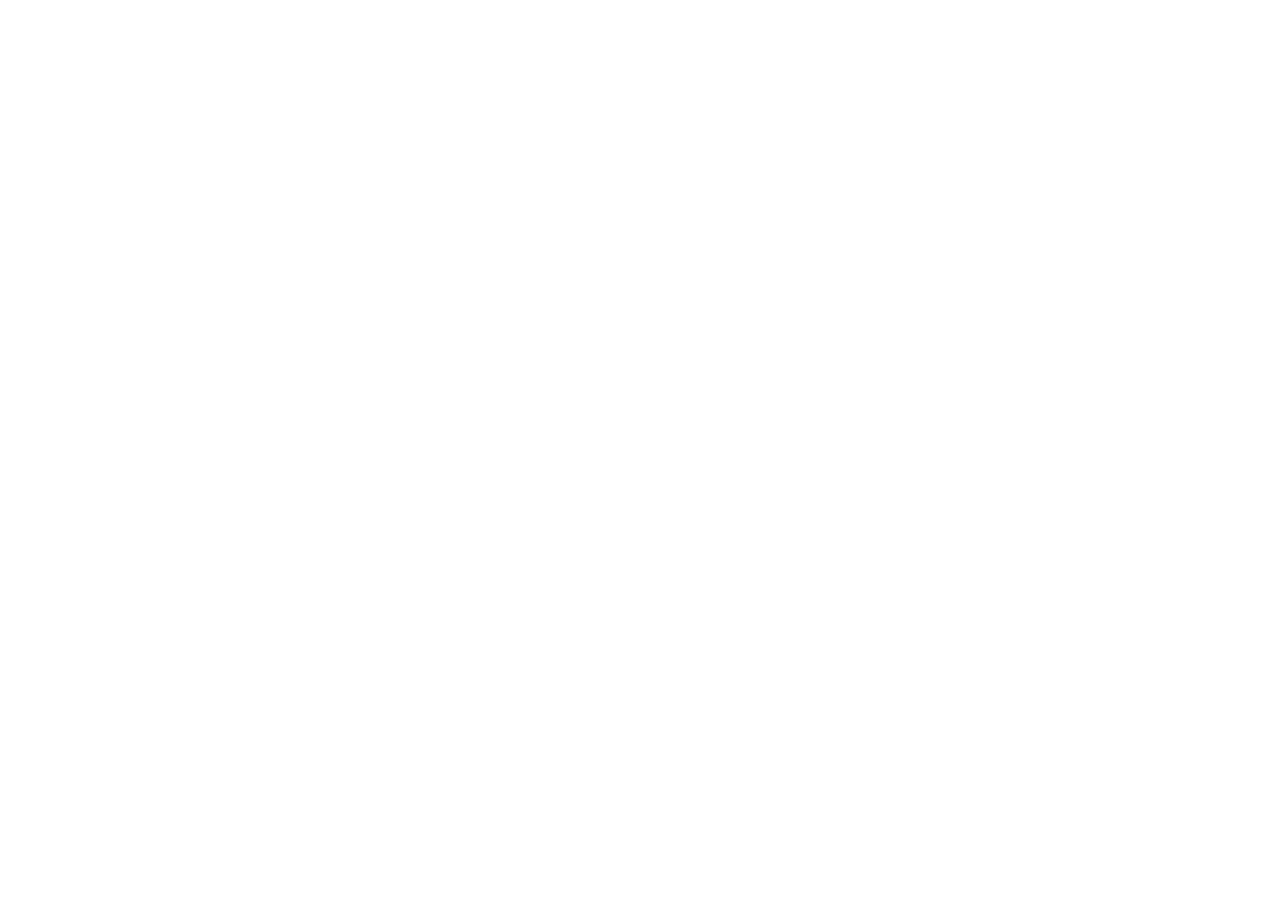
==== componentes/fomularioDeContacto/fomularioDeContacto.html @ 9de999b4 "agregue carpetas de componentes" ====
<!DOCTYPE html>
<html lang="en">
<head>
    <meta charset="UTF-8">
    <meta name="viewport" content="width=device-width, initial-scale=1.0">
    <title>Document</title>
    <link rel="stylesheet" href="fomularioDeContacto.css">
</head>
<body>
    
    <script src="fomularioDeContacto.js"></script>
</body>
</html>
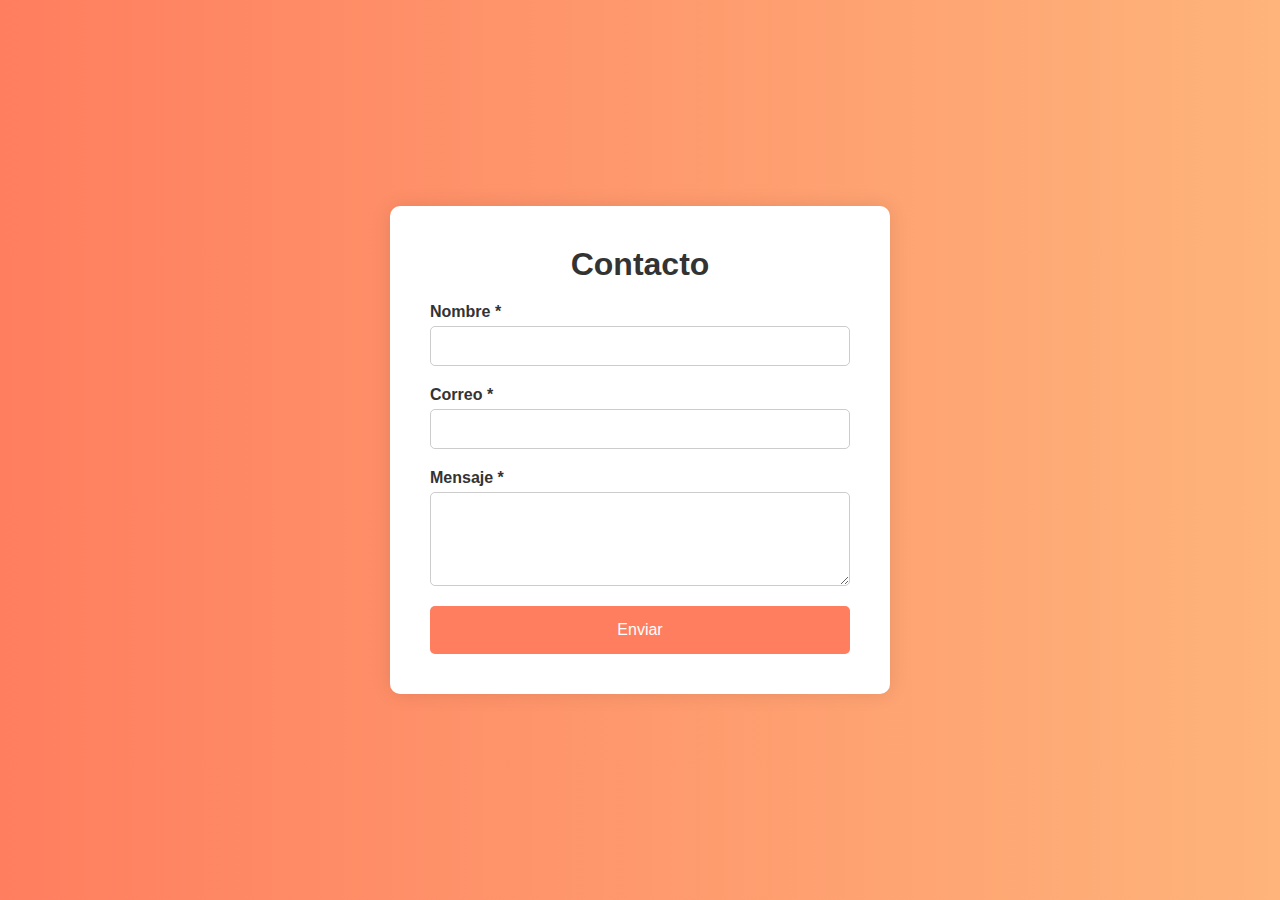
==== commit d7ba64de: "diseño Login-contacto completado" ====
--- a/componentes/fomularioDeContacto/fomularioDeContacto.html
+++ b/componentes/fomularioDeContacto/fomularioDeContacto.html
@@ -7,7 +7,21 @@
     <link rel="stylesheet" href="fomularioDeContacto.css">
 </head>
 <body>
-    
+    <div class="caja">
+        <h1>Contacto</h1>
+        <form>
+            <label for="nombre">Nombre *</label>
+            <input type="text" id="nombre" name="nombre" required>
+            
+            <label for="correo">Correo *</label>
+            <input type="email" id="correo" name="correo" required>
+            
+            <label for="mensaje">Mensaje *</label>
+            <textarea id="mensaje" name="mensaje" rows="4" required></textarea>
+            
+            <button type="submit">Enviar</button>
+        </form>
+    </div>
     <script src="fomularioDeContacto.js"></script>
 </body>
 </html>--- a/componentes/fomularioDeContacto/fomularioDeContacto.css
+++ b/componentes/fomularioDeContacto/fomularioDeContacto.css
@@ -0,0 +1,64 @@
+
+* {
+    box-sizing: border-box;
+    margin: 0;
+    padding: 0;
+    font-family: Arial, sans-serif;
+}
+
+body {
+    display: flex;
+    justify-content: center;
+    align-items: center;
+    height: 100vh;
+    background: linear-gradient(to right, #ff7e5f, #feb47b);
+}
+
+.caja {
+    background: white;
+    padding: 40px;
+    border-radius: 10px;
+    box-shadow: 0 0 20px rgba(0, 0, 0, 0.1);
+    width: 100%;
+    max-width: 500px;
+}
+
+h1 {
+    margin-bottom: 20px;
+    color: #333;
+    text-align: center;
+}
+
+form {
+    display: flex;
+    flex-direction: column;
+}
+
+label {
+    margin-bottom: 5px;
+    font-weight: bold;
+    color: #333;
+}
+
+input, textarea {
+    margin-bottom: 20px;
+    padding: 10px;
+    border: 1px solid #ccc;
+    border-radius: 5px;
+    font-size: 16px;
+    width: 100%;
+}
+
+button {
+    padding: 15px;
+    background: #ff7e5f;
+    color: white;
+    border: none;
+    border-radius: 5px;
+    cursor: pointer;
+    font-size: 16px;
+}
+
+button:hover {
+    background: #feb47b;
+}
